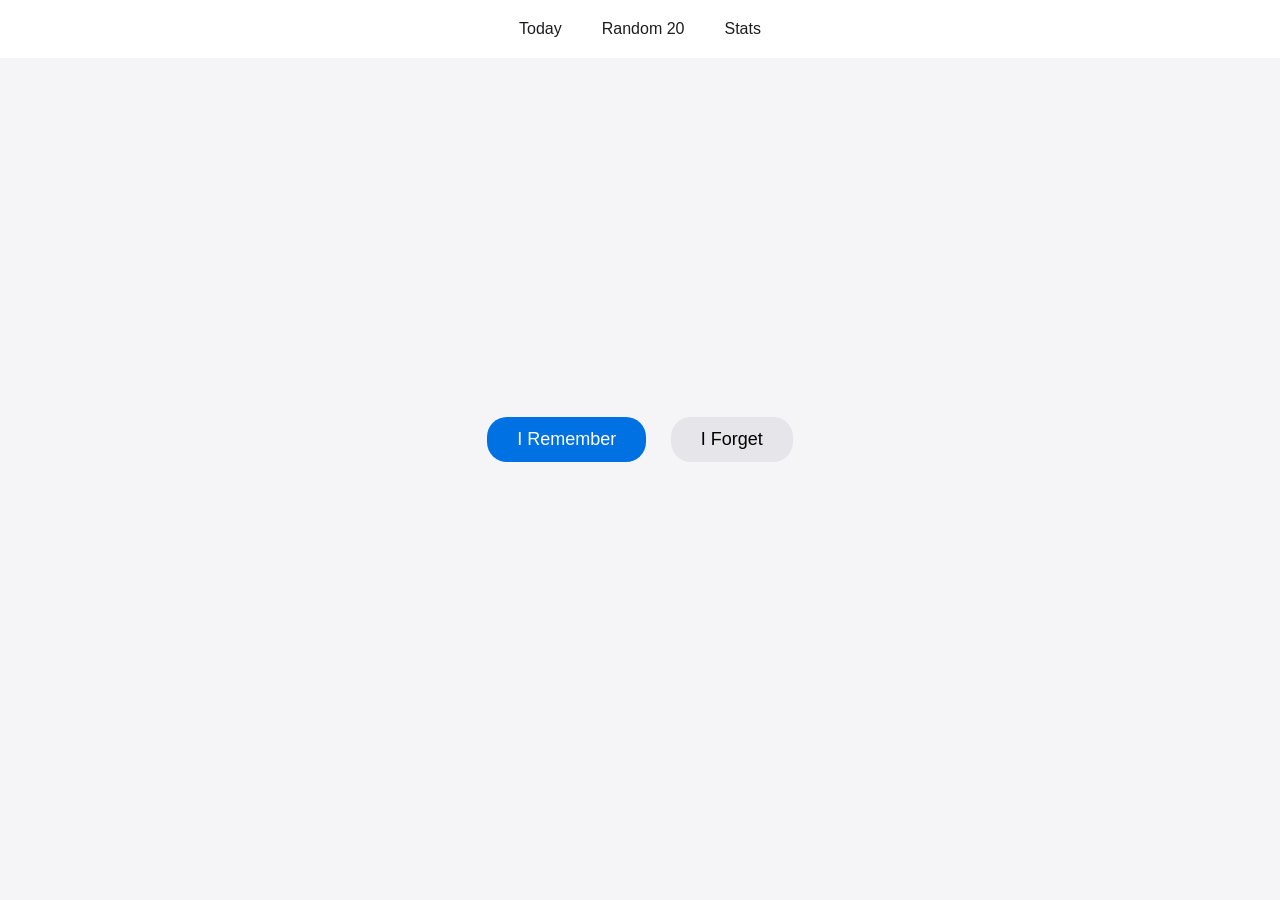
==== random.html @ 9a5d4e2c "chatgpt" ====
<!DOCTYPE html>
<html lang="en">
<head>
  <meta charset="UTF-8">
  <title>Random Test</title>
  <link rel="stylesheet" href="css/style.css">
</head>
<body>

<nav>
  <a href="index.html">Today</a>
  <a href="random.html">Random 20</a>
  <a href="stats.html">Stats</a>
</nav>

<main>
  <div id="word-container">
    <h1 id="word"></h1>
    <p id="sentence" class="hidden"></p>
    <p id="meaning" class="hidden"></p>

    <div id="controls">
      <button id="remember">I Remember</button>
      <button id="forget">I Forget</button>
    </div>
  </div>
</main>

<script src="js/utils.js"></script>
<script src="js/random.js"></script>
</body>
</html>
---- css/style.css ----
body {
  font-family: -apple-system, BlinkMacSystemFont, "SF Pro Text", sans-serif;
  margin: 0;
  background: #f5f5f7;
  color: #1d1d1f;
}

nav {
  display: flex;
  justify-content: center;
  gap: 40px;
  padding: 20px;
  background: white;
  font-weight: 500;
}

nav a {
  text-decoration: none;
  color: #1d1d1f;
}

main {
  display: flex;
  justify-content: center;
  align-items: center;
  height: 80vh;
}

#word-container {
  text-align: center;
  max-width: 700px;
}

h1 {
  font-size: 64px;
  font-weight: 600;
  margin-bottom: 40px;
}

p {
  font-size: 24px;
  margin: 20px 0;
}

button {
  margin: 10px;
  padding: 12px 30px;
  border-radius: 20px;
  border: none;
  font-size: 18px;
  cursor: pointer;
}

#remember {
  background: #0071e3;
  color: white;
}

#forget {
  background: #e5e5ea;
}

.hidden {
  display: none;
}
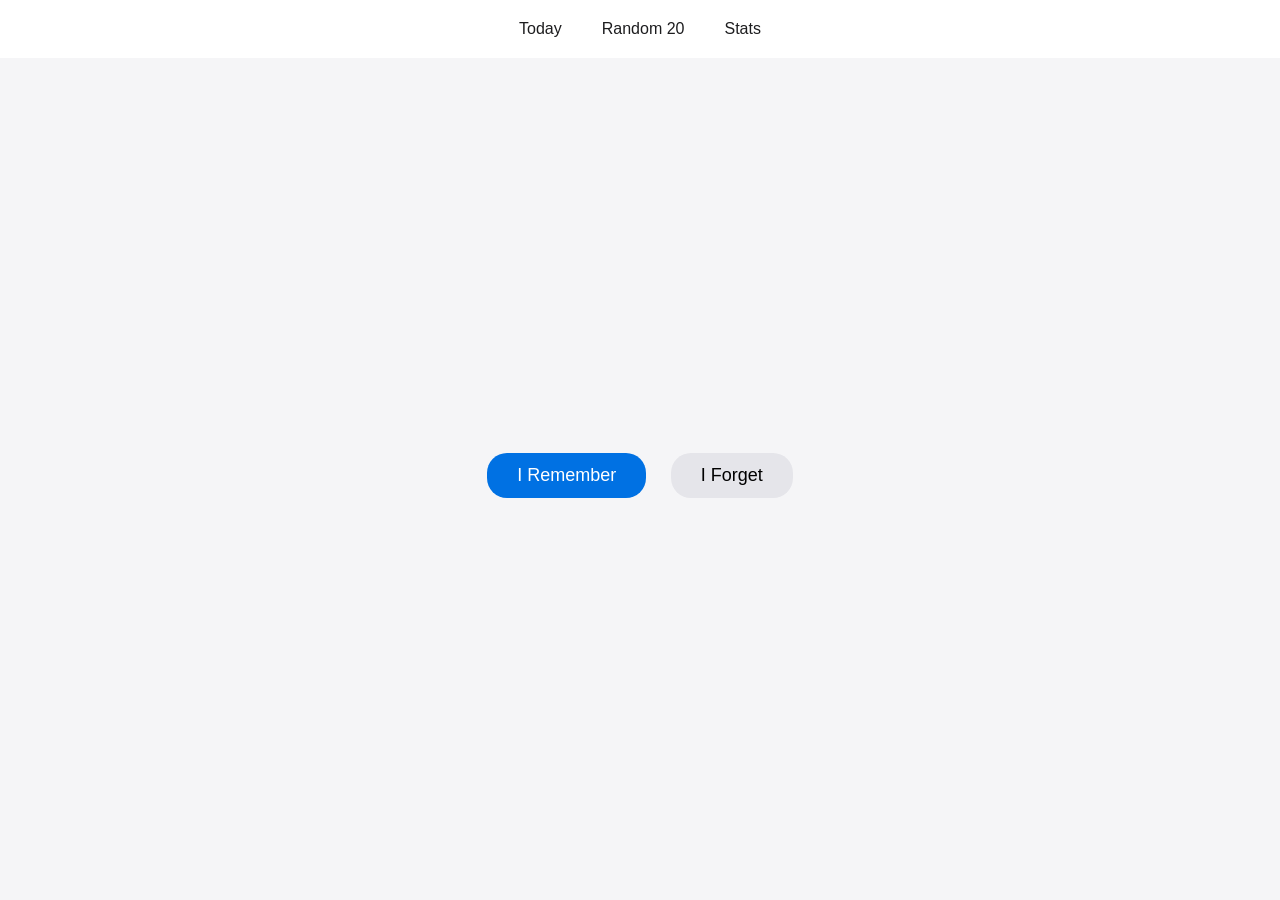
==== commit 1da3df3e: "add phonetic" ====
--- a/random.html
+++ b/random.html
@@ -15,7 +15,10 @@
 
 <main>
   <div id="word-container">
-    <h1 id="word"></h1>
+    <div id="word-wrapper">
+      <h1 id="word"></h1>
+      <span id="phonetic" class="phonetic"></span>
+    </div>
     <p id="sentence" class="hidden"></p>
     <p id="meaning" class="hidden"></p>
 
--- a/css/style.css
+++ b/css/style.css
@@ -31,10 +31,27 @@
   max-width: 700px;
 }
 
+#word-wrapper {
+  position: relative;
+  display: inline-block;
+  margin-bottom: 40px;
+}
+
 h1 {
   font-size: 64px;
   font-weight: 600;
   margin-bottom: 40px;
+  margin: 0;
+  display: inline;
+}
+
+.phonetic {
+  font-size: 20px;
+  color: #999;
+  margin-left: 12px;
+  vertical-align: baseline;
+  position: relative;
+  bottom: -8px;
 }
 
 p {
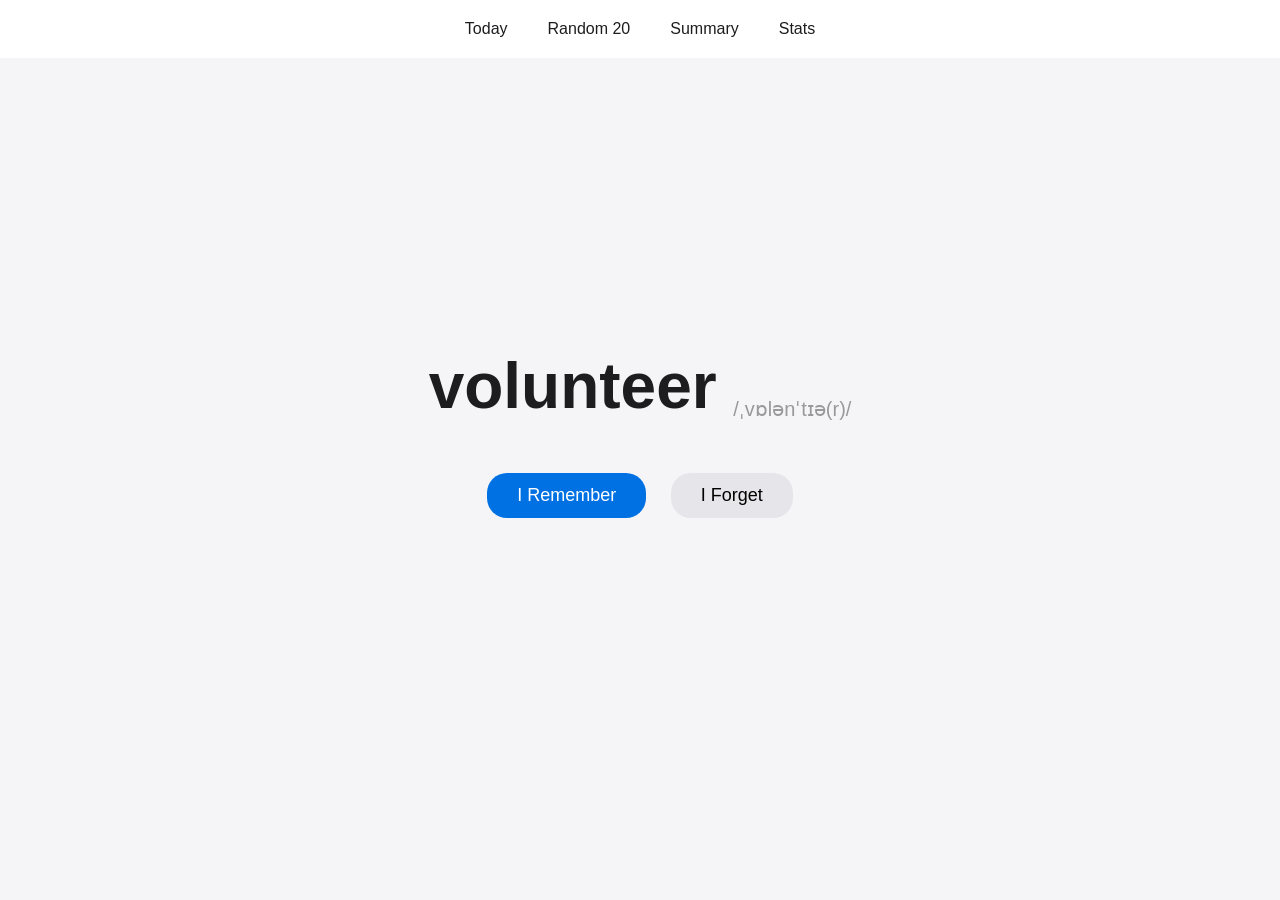
==== commit 79075bb4: "add summary" ====
--- a/random.html
+++ b/random.html
@@ -10,6 +10,7 @@
 <nav>
   <a href="index.html">Today</a>
   <a href="random.html">Random 20</a>
+  <a href="summary.html">Summary</a>
   <a href="stats.html">Stats</a>
 </nav>
 
--- a/css/style.css
+++ b/css/style.css
@@ -23,7 +23,8 @@
   display: flex;
   justify-content: center;
   align-items: center;
-  height: 80vh;
+  min-height: 80vh;
+  padding: 20px;
 }
 
 #word-container {
@@ -79,4 +80,102 @@
 
 .hidden {
   display: none;
+}
+
+/* Summary page styles */
+#summary-container {
+  max-width: 900px;
+  width: 100%;
+  padding: 20px;
+}
+
+#summary-header {
+  display: flex;
+  justify-content: space-between;
+  align-items: center;
+  margin-bottom: 30px;
+  padding-bottom: 20px;
+  border-bottom: 1px solid #e5e5ea;
+}
+
+#summary-header h1 {
+  font-size: 32px;
+  font-weight: 600;
+  margin: 0;
+}
+
+#shuffle-btn {
+  background: #0071e3;
+  color: white;
+  padding: 10px 20px;
+  border-radius: 20px;
+  border: none;
+  font-size: 16px;
+  cursor: pointer;
+  font-weight: 500;
+}
+
+#summary-content {
+  display: flex;
+  flex-direction: column;
+  gap: 40px;
+}
+
+.date-section {
+  background: white;
+  border-radius: 12px;
+  padding: 24px;
+  box-shadow: 0 1px 3px rgba(0, 0, 0, 0.1);
+}
+
+.date-header {
+  font-size: 20px;
+  font-weight: 600;
+  color: #1d1d1f;
+  margin: 0 0 20px 0;
+  padding-bottom: 12px;
+  border-bottom: 1px solid #f5f5f7;
+}
+
+.words-list {
+  display: flex;
+  flex-direction: column;
+  gap: 24px;
+}
+
+.word-card {
+  padding: 16px;
+  background: #f9f9f9;
+  border-radius: 8px;
+  border-left: 4px solid #0071e3;
+}
+
+.word-line {
+  font-size: 24px;
+  font-weight: 600;
+  margin-bottom: 8px;
+  color: #1d1d1f;
+}
+
+.word-line .word-text {
+  margin-right: 12px;
+}
+
+.word-line .phonetic {
+  font-size: 16px;
+  color: #86868b;
+  font-weight: 400;
+}
+
+.sentence-line {
+  font-size: 18px;
+  color: #424245;
+  margin-bottom: 8px;
+  line-height: 1.4;
+}
+
+.meaning-line {
+  font-size: 16px;
+  color: #86868b;
+  line-height: 1.4;
 }
